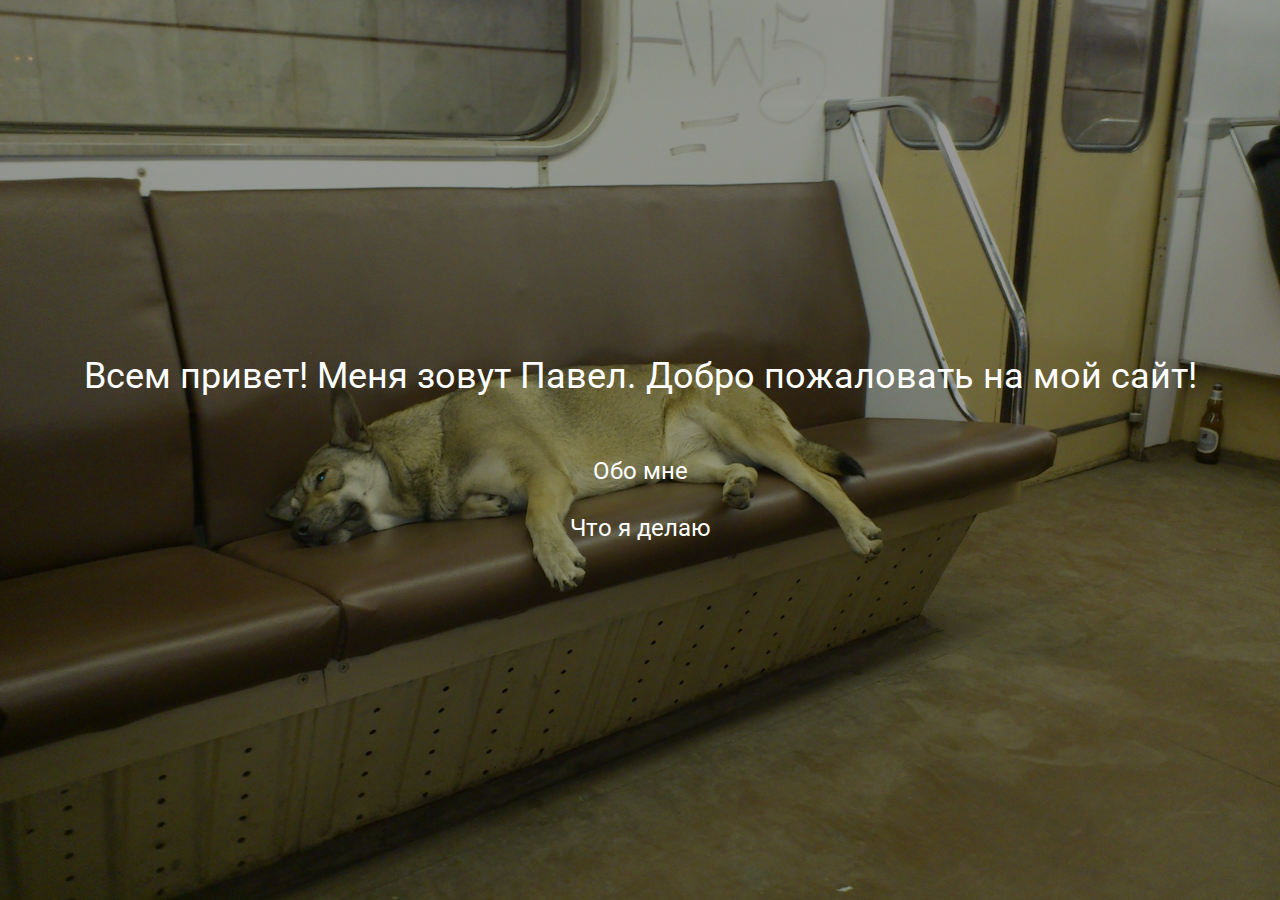
==== index.html @ dc4f7267 "first commit" ====
<!DOCTYPE html>
<html style="font-size: 16px;">
  <head>
    <meta name="viewport" content="width=device-width, initial-scale=1.0">
    <meta charset="utf-8">
    <meta name="keywords" content="">
    <meta name="description" content="">
    <meta name="page_type" content="np-template-header-footer-from-plugin">
    <title>Страница 1</title>
    <link rel="stylesheet" href="nicepage.css" media="screen">
<link rel="stylesheet" href="Страница-1.css" media="screen">
    <script class="u-script" type="text/javascript" src="jquery.js" defer=""></script>
    <script class="u-script" type="text/javascript" src="nicepage.js" defer=""></script>
    
    
    <link id="u-theme-google-font" rel="stylesheet" href="https://fonts.googleapis.com/css?family=Roboto:100,100i,300,300i,400,400i,500,500i,700,700i,900,900i|Open+Sans:300,300i,400,400i,600,600i,700,700i,800,800i">
    <script type="application/ld+json">{
		"@context": "http://schema.org",
		"@type": "Organization",
		"name": "Site1",
		"url": "index.html"
}</script>
    <meta property="og:title" content="Страница 1">
    <meta property="og:type" content="website">
    <meta name="theme-color" content="#478ac9">
    <link rel="canonical" href="index.html">
    <meta property="og:url" content="index.html">
  </head>
  <body data-home-page="Страница-1.html" data-home-page-title="Страница 1" class="u-body">
    <section class="u-align-center u-clearfix u-image u-shading u-section-1" id="sec-e15f" data-image-width="3264" data-image-height="2448">
      <div class="u-clearfix u-sheet u-valign-middle u-sheet-1">
        <h2 class="u-subtitle u-text u-text-default u-text-1">Всем привет! Меня зовут Павел. Добро пожаловать на мой сайт!</h2>
        <h4 class="u-text u-text-2">
          <a href="Страница-2.html">Обо мне</a>
          <br>
          <br>
          <a href="Страница-3.html">Что я делаю</a>
        </h4>
      </div>
    </section>
    
    
    
  </body>
</html>
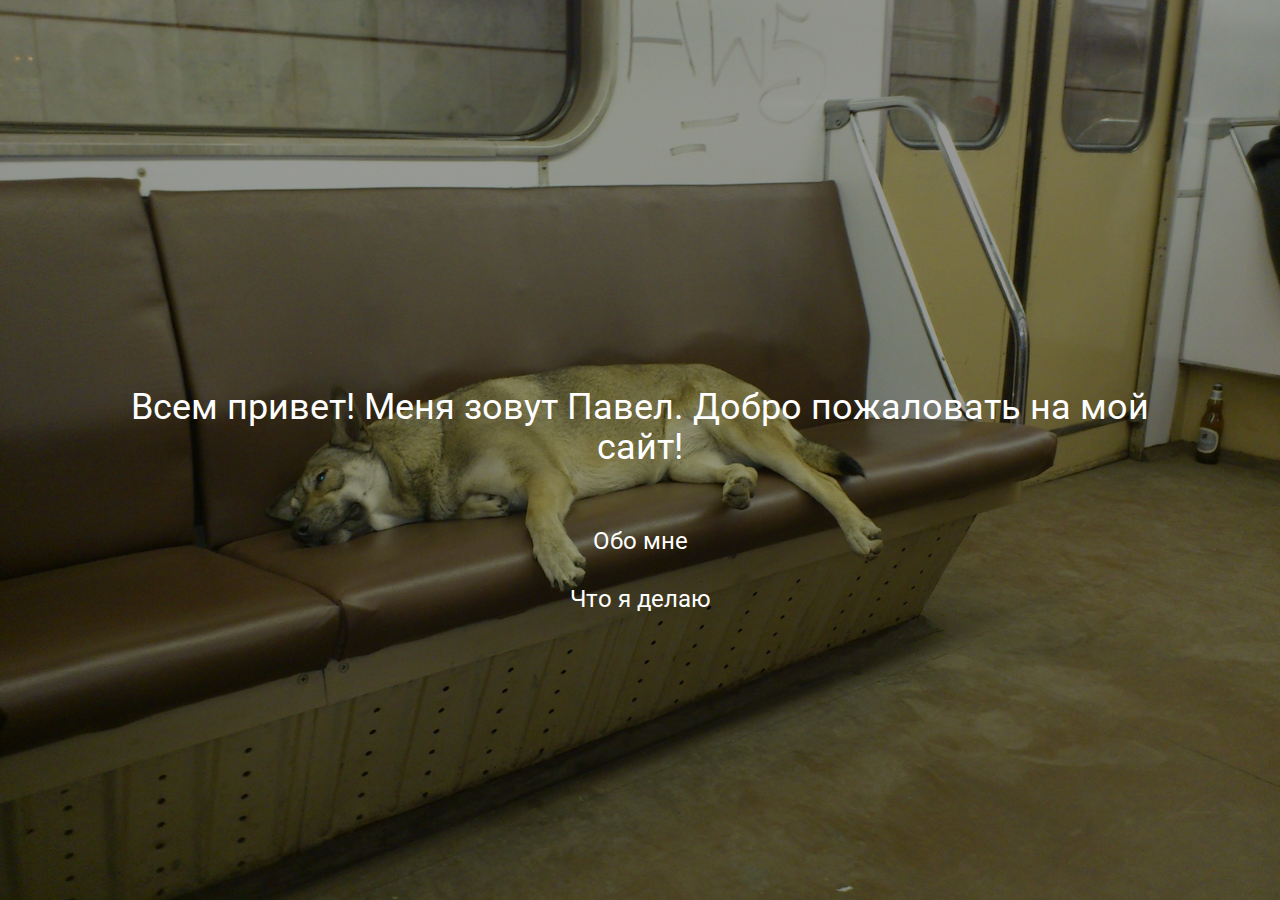
==== commit 69a8fde6: "align for mobile" ====
--- a/index.html
+++ b/index.html
@@ -28,7 +28,7 @@
   </head>
   <body data-home-page="Страница-1.html" data-home-page-title="Страница 1" class="u-body">
     <section class="u-align-center u-clearfix u-image u-shading u-section-1" id="sec-e15f" data-image-width="3264" data-image-height="2448">
-      <div class="u-clearfix u-sheet u-valign-middle u-sheet-1">
+      <div class="u-clearfix u-sheet u-valign-middle-xs u-sheet-1">
         <h2 class="u-subtitle u-text u-text-default u-text-1">Всем привет! Меня зовут Павел. Добро пожаловать на мой сайт!</h2>
         <h4 class="u-text u-text-2">
           <a href="Страница-2.html">Обо мне</a>
--- a/Страница-1.css
+++ b/Страница-1.css
@@ -1,8 +1,14 @@
 .u-section-1 {background-image: linear-gradient(0deg, rgba(0,0,0,0.4), rgba(0,0,0,0.4)), url("images/orig.jpg"); background-position: 50% 50%}
 .u-section-1 .u-sheet-1 {min-height: 100vh}
-.u-section-1 .u-text-1 {margin: 60px auto 0}
-.u-section-1 .u-text-2 {text-transform: none; margin: 60px auto} 
+.u-section-1 .u-text-1 {margin: 388px 19px 0}
+.u-section-1 .u-text-2 {text-transform: none; margin: 60px auto 0} 
 
-@media (max-width: 1199px){ .u-section-1 .u-text-2 {width: 100px; height: 50px} }
+@media (max-width: 1199px){ .u-section-1 .u-text-1 {margin-left: 15px; margin-right: 15px}
+.u-section-1 .u-text-2 {width: 100px; height: 50px} }
 
-@media (max-width: 575px){ .u-section-1 .u-sheet-1 {min-height: 287px} }+@media (max-width: 991px){ .u-section-1 .u-text-1 {margin-left: 12px; margin-right: 12px} }
+
+@media (max-width: 767px){ .u-section-1 .u-text-1 {margin-left: 9px; margin-right: 9px} }
+
+@media (max-width: 575px){ .u-section-1 .u-text-1 {margin-top: 60px; margin-left: 6px; margin-right: 6px}
+.u-section-1 .u-text-2 {margin-bottom: 60px} }